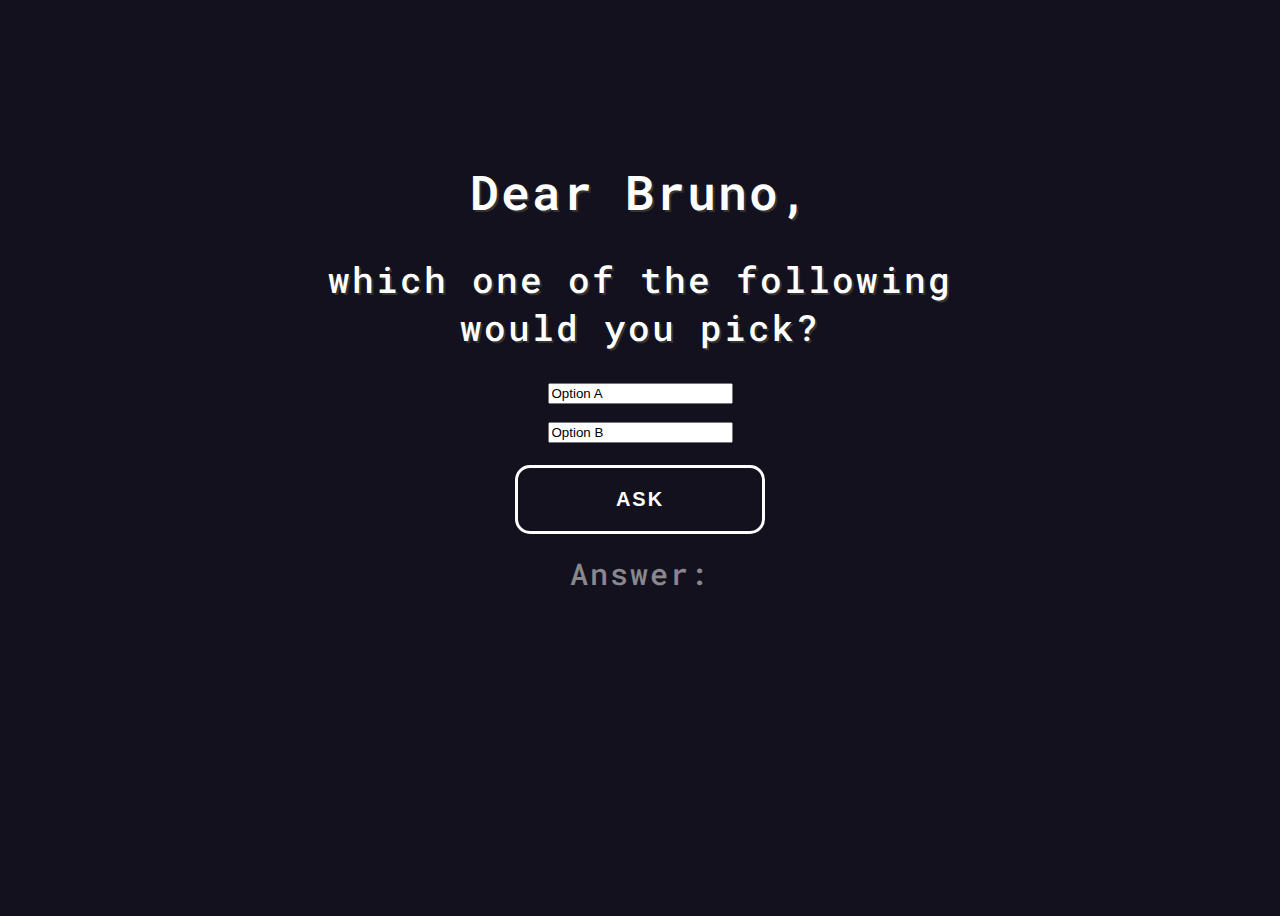
==== index.html @ d7ef26d2 "updated name" ====
<!DOCTYPE html>
<html>
    <head>
        <meta charset="UTF-8">
        <meta http-equiv="Content-Type" content="text/html; charset=UTF-8">
        <meta http-equiv="X-UA-Compatible" content="IE=Edge, chrome=1">
        <meta name="viewport" content="width=device-width, initial-scale=1.0, maximum-scale=1.0">
        
        <title>Buildiful AI</title>
        <link rel="stylesheet" type="text/css" href="css/style.css">
        <link rel="manifest" href="manifest.json">
        <link rel="icon" type="image/png" href="favicon.png">
        <link rel="stylesheet" href="https://fonts.googleapis.com/css?family=Roboto Mono">
        <meta name="description" content="A faux artificial intelligence app">
    </head>

    <body>
        <script src="js/main.js"></script>
        <script>new Question();</script>
        <div class="main">
            <div id="salutation">Dear Bruno,</div>
            <div id="question">which one of the following would you pick?</div>
            <div id="options">
                <form action="javascript:;" onsubmit="ask(this)">
                    <input type="text" id="option_1" name="option_1" value="Option A"><br>
                    <input type="text" id="option_2" name="option_2" value="Option B"><br>
                    <button type="submit">ASK</button>
                </form>
            </div>
            <div id="answer">Answer:</div>
        </div>
    </body>
</html>
---- css/style.css ----
body {
  font-family: "Roboto Mono";
  text-align: center;
  background-color: #13111E;
  position: relative;
  height: 100vh;
  overflow: hidden;
  background-size: cover;
}

.main {
  position: absolute;
  top: 50%;
  left: 50%;
  transform: translate(-50%, -60%);
  width: 720px;
  height: 100%;
  display: flex;
  justify-content: center;
  align-items: center;
  flex-direction: column;
}
.main #salutation {
  color: #fff;
  text-shadow: 2px 2px 0px #333;
  font-size: 48px;
  font-weight: 600;
  letter-spacing: 2px;
  margin: 1rem 0;
}
.main #question {
  color: #fff;
  text-shadow: 2px 2px 0px #333;
  font-size: 36px;
  font-weight: 500;
  letter-spacing: 2px;
  margin: 1rem 0;
}
.main #options {
  color: rgba(255, 255, 255, 0.5);
  font-size: 30px;
  font-weight: 500;
  letter-spacing: 2px;
}
.main #options button {
  background-color: transparent;
  border: 3px solid #fff;
  border-radius: 15px;
  color: #fff;
  padding: 20px 24px;
  font-size: 20px;
  font-weight: 600;
  letter-spacing: 2px;
  cursor: pointer;
  width: 250px;
  margin: 20px auto;
}
.main #options button:hover {
  border: 3px solid rgb(221, 59, 123);
  color: rgb(221, 59, 123);
}
.main #answer {
  color: rgba(255, 255, 255, 0.5);
  font-size: 30px;
  font-weight: 500;
  letter-spacing: 2px;
}/*# sourceMappingURL=style.css.map */
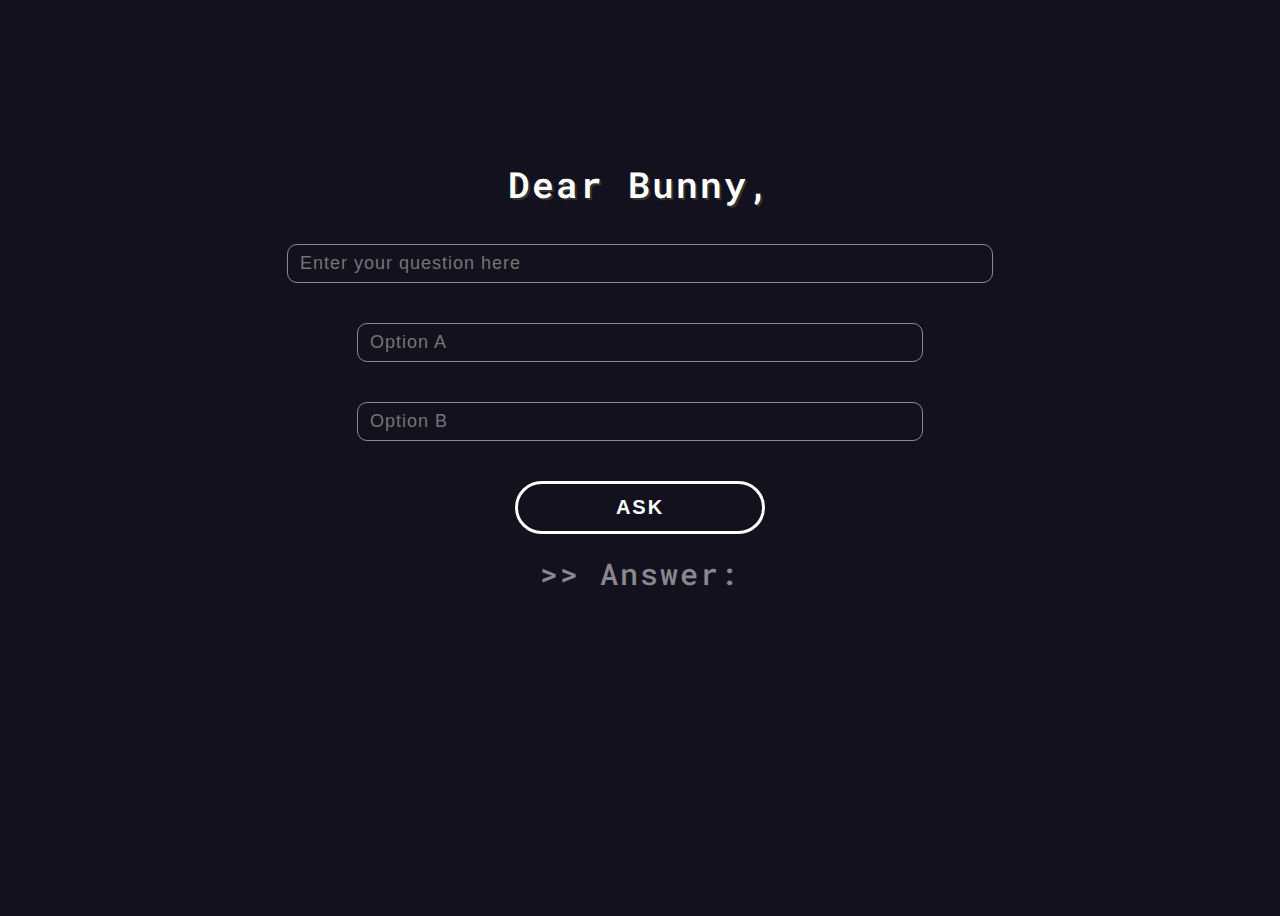
==== commit 1c337818: "updated UI" ====
--- a/index.html
+++ b/index.html
@@ -18,16 +18,17 @@
         <script src="js/main.js"></script>
         <script>new Question();</script>
         <div class="main">
-            <div id="salutation">Dear Bruno,</div>
-            <div id="question">which one of the following would you pick?</div>
-            <div id="options">
+            <div id="salutation"></div>
+            <div id="question_div"><input type="text" class="question" placeholder="Enter your question here"></div>
+            <div id="options_div">
                 <form action="javascript:;" onsubmit="ask(this)">
-                    <input type="text" id="option_1" name="option_1" value="Option A"><br>
-                    <input type="text" id="option_2" name="option_2" value="Option B"><br>
+                    <input type="text" id="option_1" class="option" name="option_1" placeholder="Option A"><br>
+                    <input type="text" id="option_2" class="option" name="option_2" placeholder="Option B"><br>
                     <button type="submit">ASK</button>
                 </form>
             </div>
-            <div id="answer">Answer:</div>
+            <div id="answer_div">>> Answer:</div>
         </div>
+        <script>updateName();</script>
     </body>
 </html>--- a/css/style.css
+++ b/css/style.css
@@ -23,31 +23,41 @@
 .main #salutation {
   color: #fff;
   text-shadow: 2px 2px 0px #333;
-  font-size: 48px;
+  font-size: 36px;
   font-weight: 600;
   letter-spacing: 2px;
   margin: 1rem 0;
 }
-.main #question {
+.main #question_div .question {
+  background-color: transparent;
+  border: 1px solid rgba(255, 255, 255, 0.5);
+  border-radius: 10px;
   color: #fff;
-  text-shadow: 2px 2px 0px #333;
-  font-size: 36px;
-  font-weight: 500;
-  letter-spacing: 2px;
-  margin: 1rem 0;
+  padding: 8px 12px;
+  font-size: 18px;
+  font-weight: 400;
+  letter-spacing: 1px;
+  width: 680px;
+  margin: 20px auto;
 }
-.main #options {
-  color: rgba(255, 255, 255, 0.5);
-  font-size: 30px;
-  font-weight: 500;
-  letter-spacing: 2px;
+.main #options_div .option {
+  background-color: transparent;
+  border: 1px solid rgba(255, 255, 255, 0.5);
+  border-radius: 10px;
+  color: #fff;
+  padding: 8px 12px;
+  font-size: 18px;
+  font-weight: 400;
+  letter-spacing: 1px;
+  width: 540px;
+  margin: 20px auto;
 }
-.main #options button {
+.main #options_div button {
   background-color: transparent;
   border: 3px solid #fff;
-  border-radius: 15px;
+  border-radius: 30px;
   color: #fff;
-  padding: 20px 24px;
+  padding: 12px 18px;
   font-size: 20px;
   font-weight: 600;
   letter-spacing: 2px;
@@ -55,11 +65,11 @@
   width: 250px;
   margin: 20px auto;
 }
-.main #options button:hover {
+.main #options_div button:hover {
   border: 3px solid rgb(221, 59, 123);
   color: rgb(221, 59, 123);
 }
-.main #answer {
+.main #answer_div {
   color: rgba(255, 255, 255, 0.5);
   font-size: 30px;
   font-weight: 500;
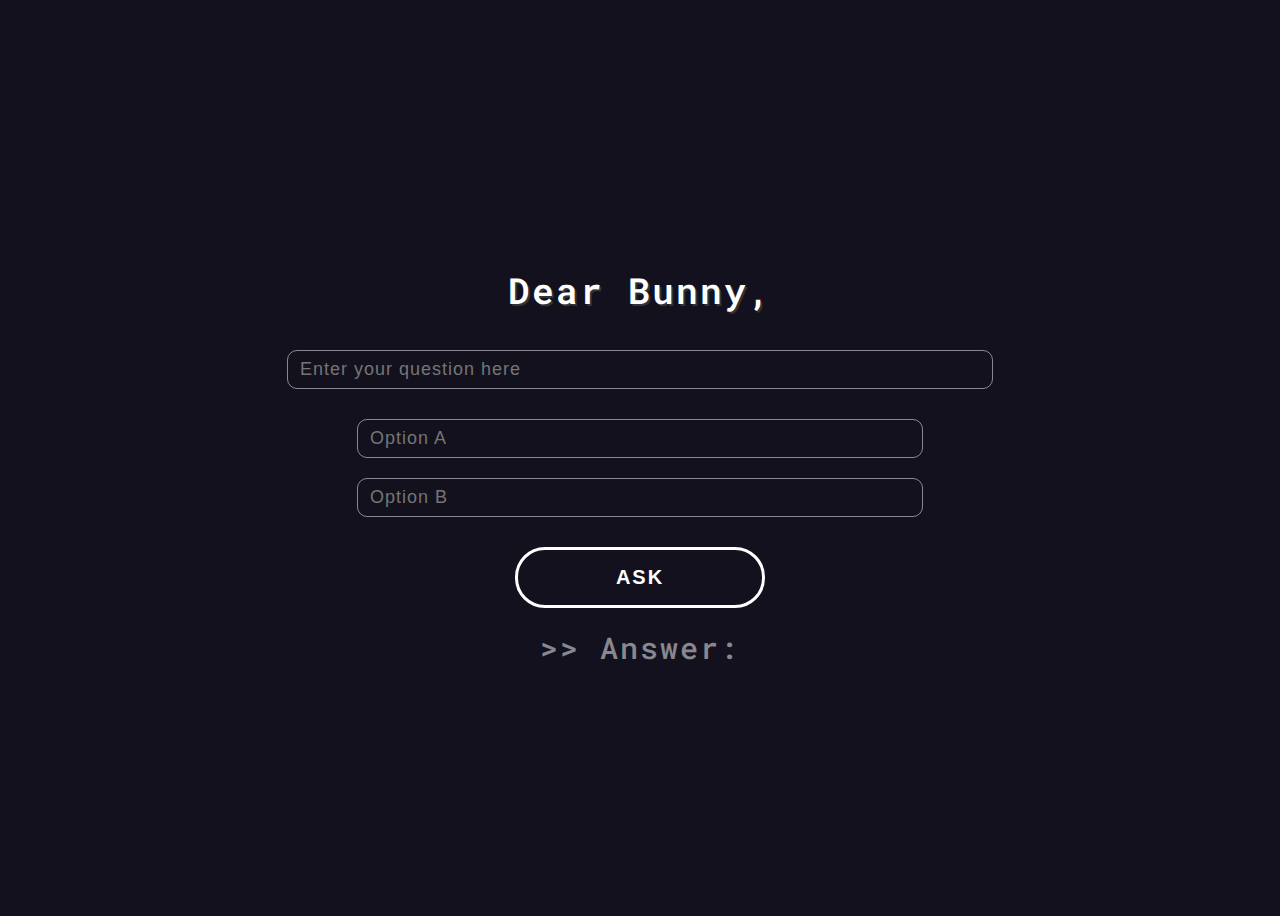
==== commit b240d77c: "updated UI" ====
--- a/index.html
+++ b/index.html
@@ -28,6 +28,7 @@
                 </form>
             </div>
             <div id="answer_div">>> Answer:</div>
+            <!--<div id="footer_link">Note</div>-->
         </div>
         <script>updateName();</script>
     </body>
--- a/css/style.css
+++ b/css/style.css
@@ -12,7 +12,7 @@
   position: absolute;
   top: 50%;
   left: 50%;
-  transform: translate(-50%, -60%);
+  transform: translate(-50%, -50%);
   width: 720px;
   height: 100%;
   display: flex;
@@ -50,14 +50,14 @@
   font-weight: 400;
   letter-spacing: 1px;
   width: 540px;
-  margin: 20px auto;
+  margin: 10px auto;
 }
 .main #options_div button {
   background-color: transparent;
   border: 3px solid #fff;
   border-radius: 30px;
   color: #fff;
-  padding: 12px 18px;
+  padding: 16px 18px;
   font-size: 20px;
   font-weight: 600;
   letter-spacing: 2px;
@@ -74,4 +74,13 @@
   font-size: 30px;
   font-weight: 500;
   letter-spacing: 2px;
+}
+.main #footer_link {
+  position: absolute;
+  bottom: 10px;
+  color: rgba(255, 255, 255, 0.3);
+  font-size: 10px;
+  font-weight: 400;
+  letter-spacing: 1px;
+  text-decoration: underline;
 }/*# sourceMappingURL=style.css.map */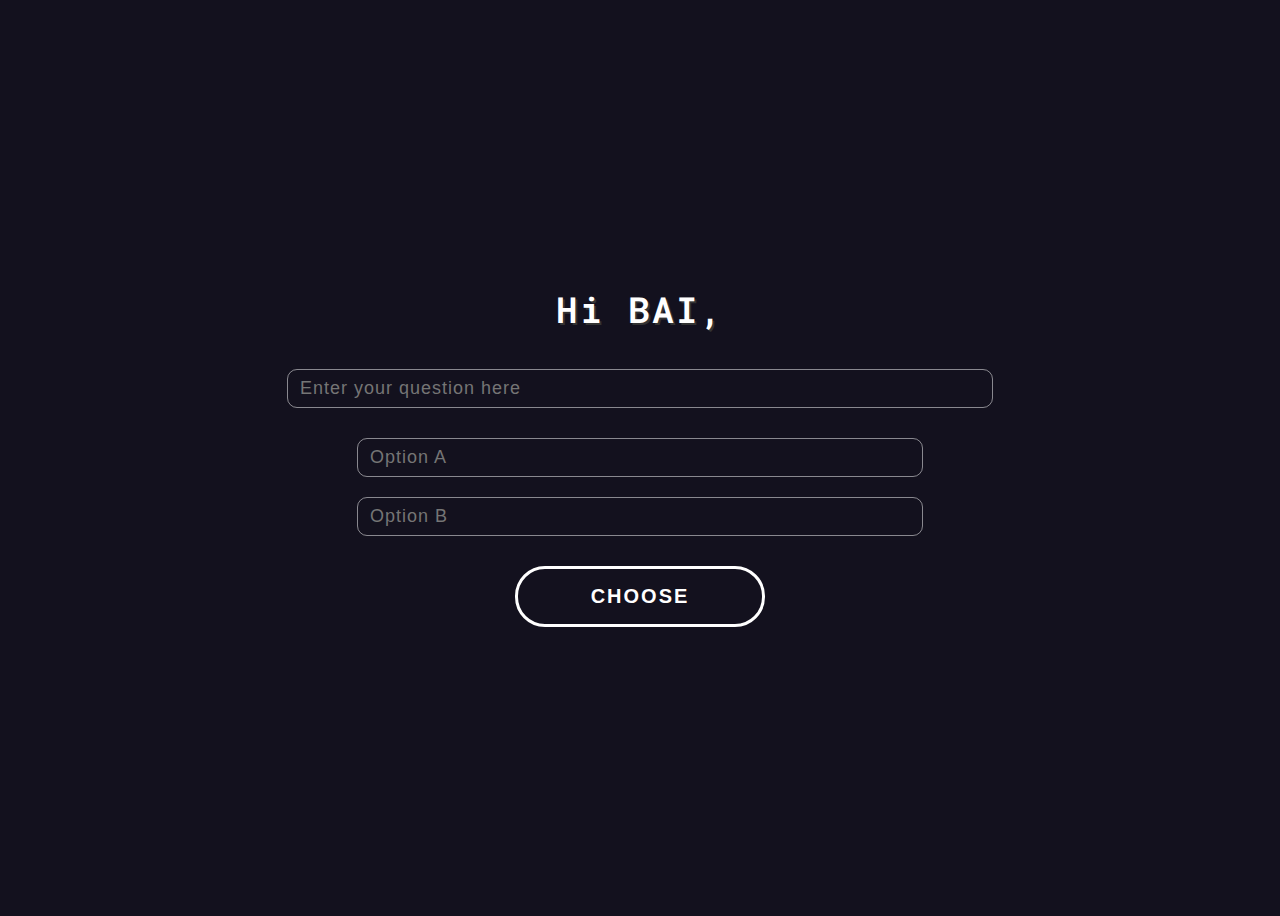
==== commit af7fdca6: "updated UI" ====
--- a/index.html
+++ b/index.html
@@ -17,19 +17,30 @@
     <body>
         <script src="js/main.js"></script>
         <script>new Question();</script>
+        <!-- Google tag (gtag.js) -->
+        <script async src="https://www.googletagmanager.com/gtag/js?id=G-PZF6MV156X"></script>
+        <script>
+            window.dataLayer = window.dataLayer || [];
+            function gtag(){dataLayer.push(arguments);}
+            gtag('js', new Date());
+
+            gtag('config', 'G-PZF6MV156X');
+        </script>
         <div class="main">
-            <div id="salutation"></div>
+            <div id="salutation">Hi BAI,</div>
             <div id="question_div"><input type="text" class="question" placeholder="Enter your question here"></div>
             <div id="options_div">
                 <form action="javascript:;" onsubmit="ask(this)">
+                <!--<form action="404.html" onsubmit="window.location.href='404.html'">-->
                     <input type="text" id="option_1" class="option" name="option_1" placeholder="Option A"><br>
                     <input type="text" id="option_2" class="option" name="option_2" placeholder="Option B"><br>
-                    <button type="submit">ASK</button>
+                    <button type="submit">CHOOSE</button>
+                    <!--<button type="submit" formaction="404.html">CHOOSE</button>-->
                 </form>
             </div>
-            <div id="answer_div">>> Answer:</div>
+            <div id="answer_div"></div>
             <!--<div id="footer_link">Note</div>-->
         </div>
-        <script>updateName();</script>
+        <!--<script>updateName();</script>-->
     </body>
 </html>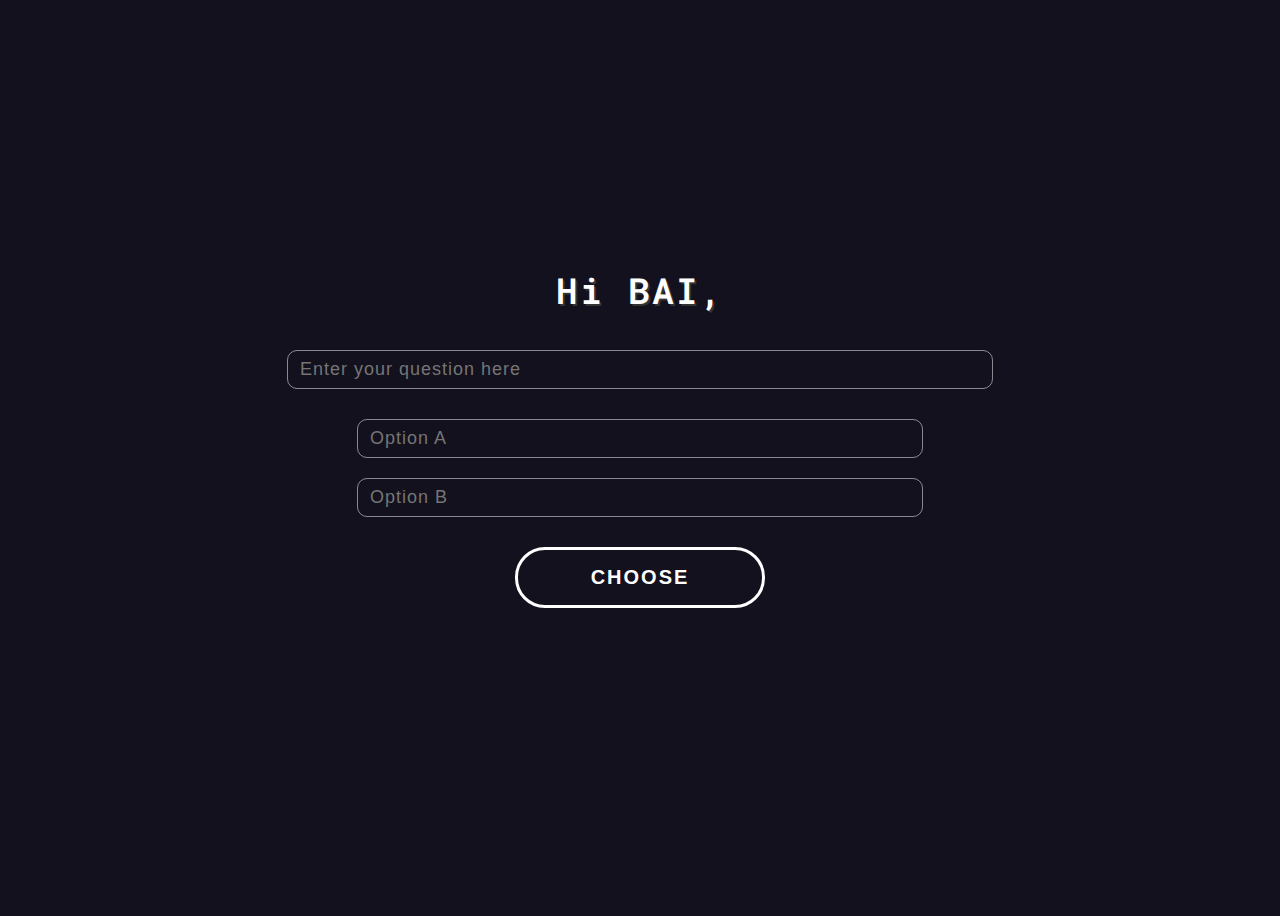
==== commit 67f9c23f: "updated UI" ====
--- a/index.html
+++ b/index.html
@@ -38,9 +38,10 @@
                     <!--<button type="submit" formaction="404.html">CHOOSE</button>-->
                 </form>
             </div>
-            <div id="answer_div"></div>
+            <div id="answer_div">to be continued...</div>
             <!--<div id="footer_link">Note</div>-->
         </div>
+        <script>init();</script>
         <!--<script>updateName();</script>-->
     </body>
 </html>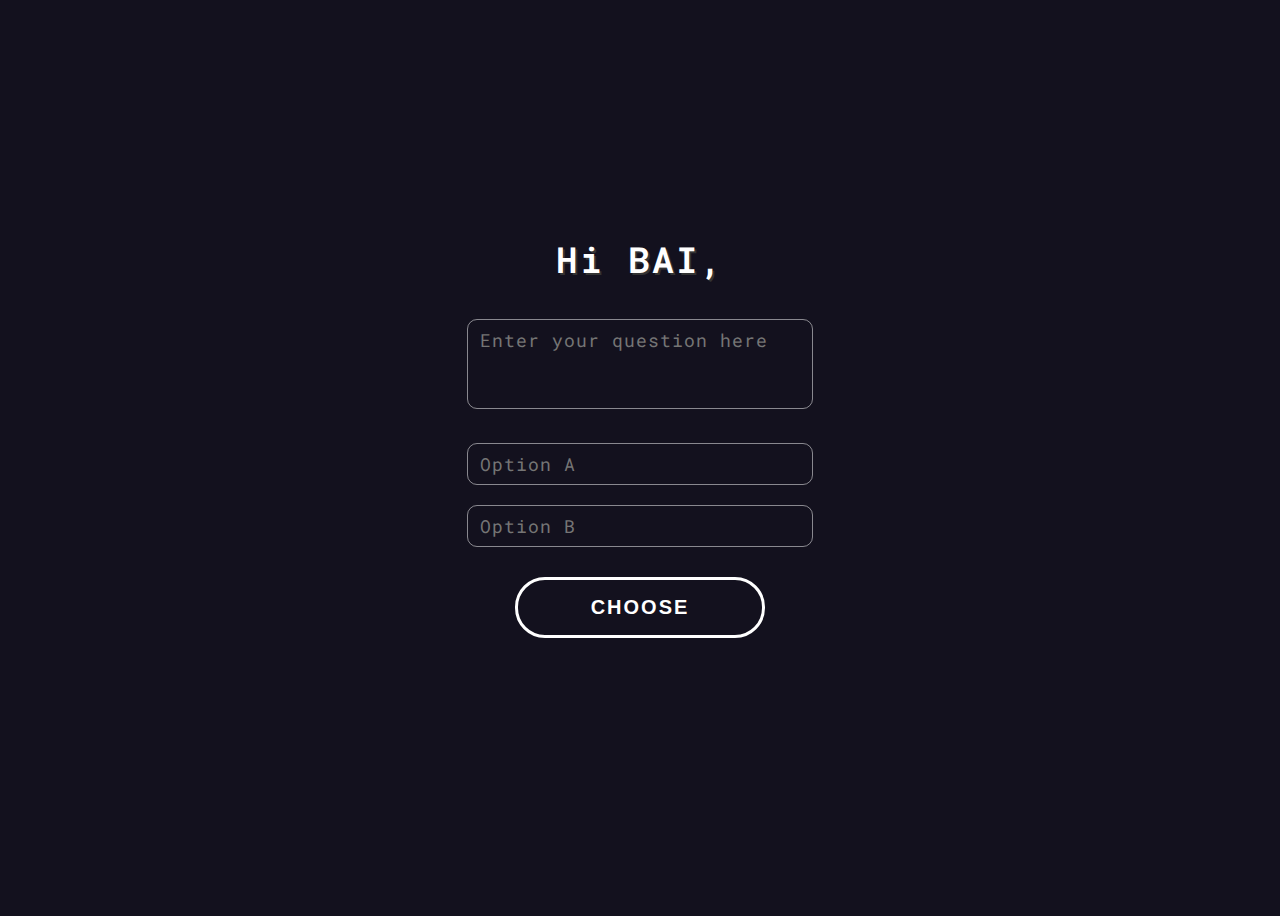
==== commit 3d2cad4d: "updated UI to be more mobile-friendly" ====
--- a/index.html
+++ b/index.html
@@ -5,7 +5,7 @@
         <meta http-equiv="Content-Type" content="text/html; charset=UTF-8">
         <meta http-equiv="X-UA-Compatible" content="IE=Edge, chrome=1">
         <meta name="viewport" content="width=device-width, initial-scale=1.0, maximum-scale=1.0">
-        
+
         <title>Buildiful AI</title>
         <link rel="stylesheet" type="text/css" href="css/style.css">
         <link rel="manifest" href="manifest.json">
@@ -28,7 +28,10 @@
         </script>
         <div class="main">
             <div id="salutation">Hi BAI,</div>
-            <div id="question_div"><input type="text" class="question" placeholder="Enter your question here"></div>
+            <div id="question_div">
+                <!--<input type="text" class="question" placeholder="Enter your question here">-->
+                <textarea class="question" placeholder="Enter your question here" rows="3" cols="6"></textarea>
+            </div>
             <div id="options_div">
                 <form action="javascript:;" onsubmit="ask(this)">
                 <!--<form action="404.html" onsubmit="window.location.href='404.html'">-->
@@ -44,4 +47,4 @@
         <script>init();</script>
         <!--<script>updateName();</script>-->
     </body>
-</html>+</html>
--- a/css/style.css
+++ b/css/style.css
@@ -13,7 +13,7 @@
   top: 50%;
   left: 50%;
   transform: translate(-50%, -50%);
-  width: 720px;
+  width: 480px;
   height: 100%;
   display: flex;
   justify-content: center;
@@ -29,6 +29,7 @@
   margin: 1rem 0;
 }
 .main #question_div .question {
+  font-family: "Roboto Mono";
   background-color: transparent;
   border: 1px solid rgba(255, 255, 255, 0.5);
   border-radius: 10px;
@@ -37,10 +38,12 @@
   font-size: 18px;
   font-weight: 400;
   letter-spacing: 1px;
-  width: 680px;
+  width: 320px;
   margin: 20px auto;
+  resize: none;
 }
 .main #options_div .option {
+  font-family: "Roboto Mono";
   background-color: transparent;
   border: 1px solid rgba(255, 255, 255, 0.5);
   border-radius: 10px;
@@ -49,7 +52,7 @@
   font-size: 18px;
   font-weight: 400;
   letter-spacing: 1px;
-  width: 540px;
+  width: 320px;
   margin: 10px auto;
 }
 .main #options_div button {
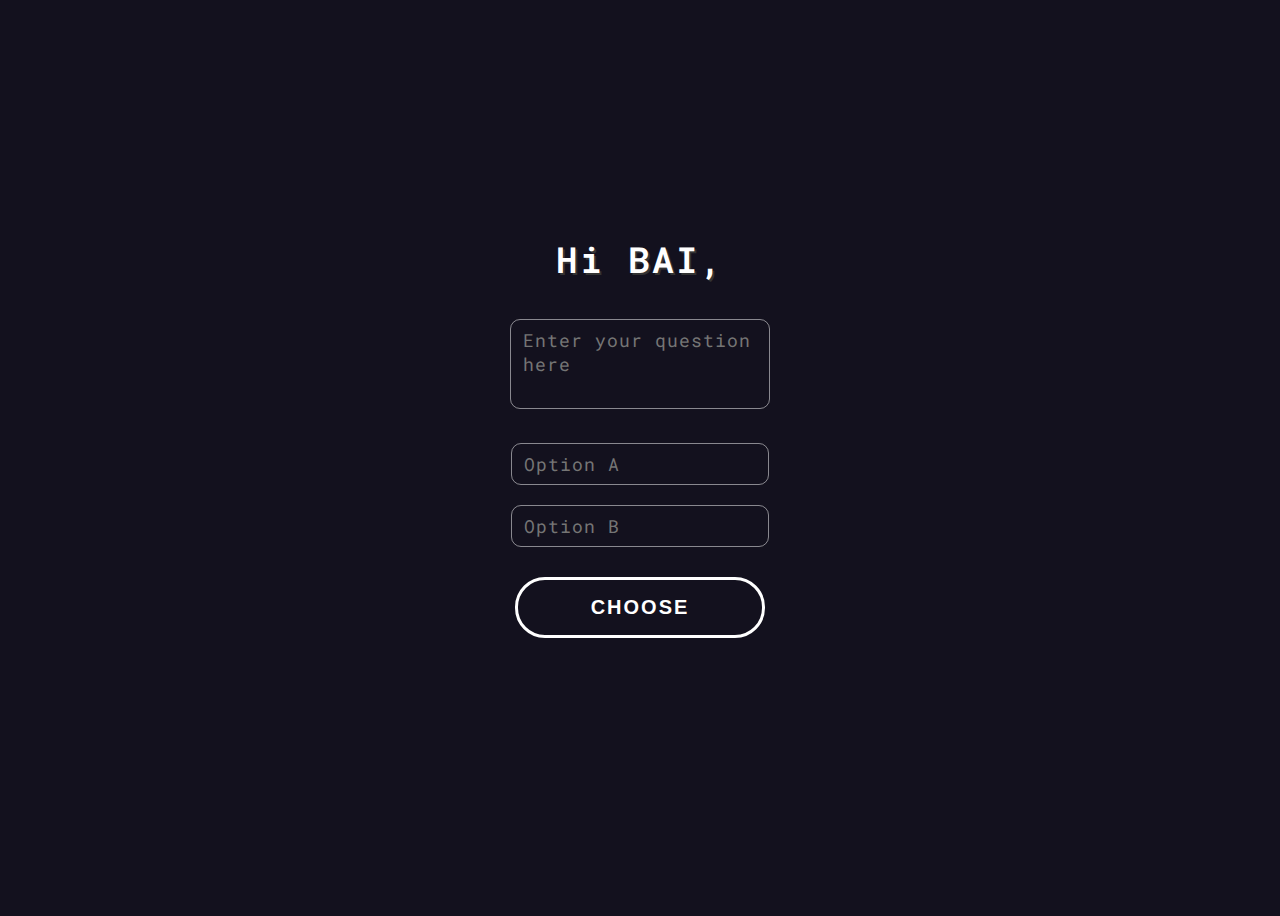
==== commit 1082fe92: "updated UI to be more mobile-friendly" ====
--- a/index.html
+++ b/index.html
@@ -30,7 +30,7 @@
             <div id="salutation">Hi BAI,</div>
             <div id="question_div">
                 <!--<input type="text" class="question" placeholder="Enter your question here">-->
-                <textarea class="question" placeholder="Enter your question here" rows="3" cols="6"></textarea>
+                <textarea class="question" placeholder="Enter your question here" rows="3" cols="20"></textarea>
             </div>
             <div id="options_div">
                 <form action="javascript:;" onsubmit="ask(this)">
--- a/css/style.css
+++ b/css/style.css
@@ -13,7 +13,7 @@
   top: 50%;
   left: 50%;
   transform: translate(-50%, -50%);
-  width: 480px;
+  max-width: 720px;
   height: 100%;
   display: flex;
   justify-content: center;
@@ -38,7 +38,7 @@
   font-size: 18px;
   font-weight: 400;
   letter-spacing: 1px;
-  width: 320px;
+  width: 90%;
   margin: 20px auto;
   resize: none;
 }
@@ -52,7 +52,7 @@
   font-size: 18px;
   font-weight: 400;
   letter-spacing: 1px;
-  width: 320px;
+  width: 90%;
   margin: 10px auto;
 }
 .main #options_div button {
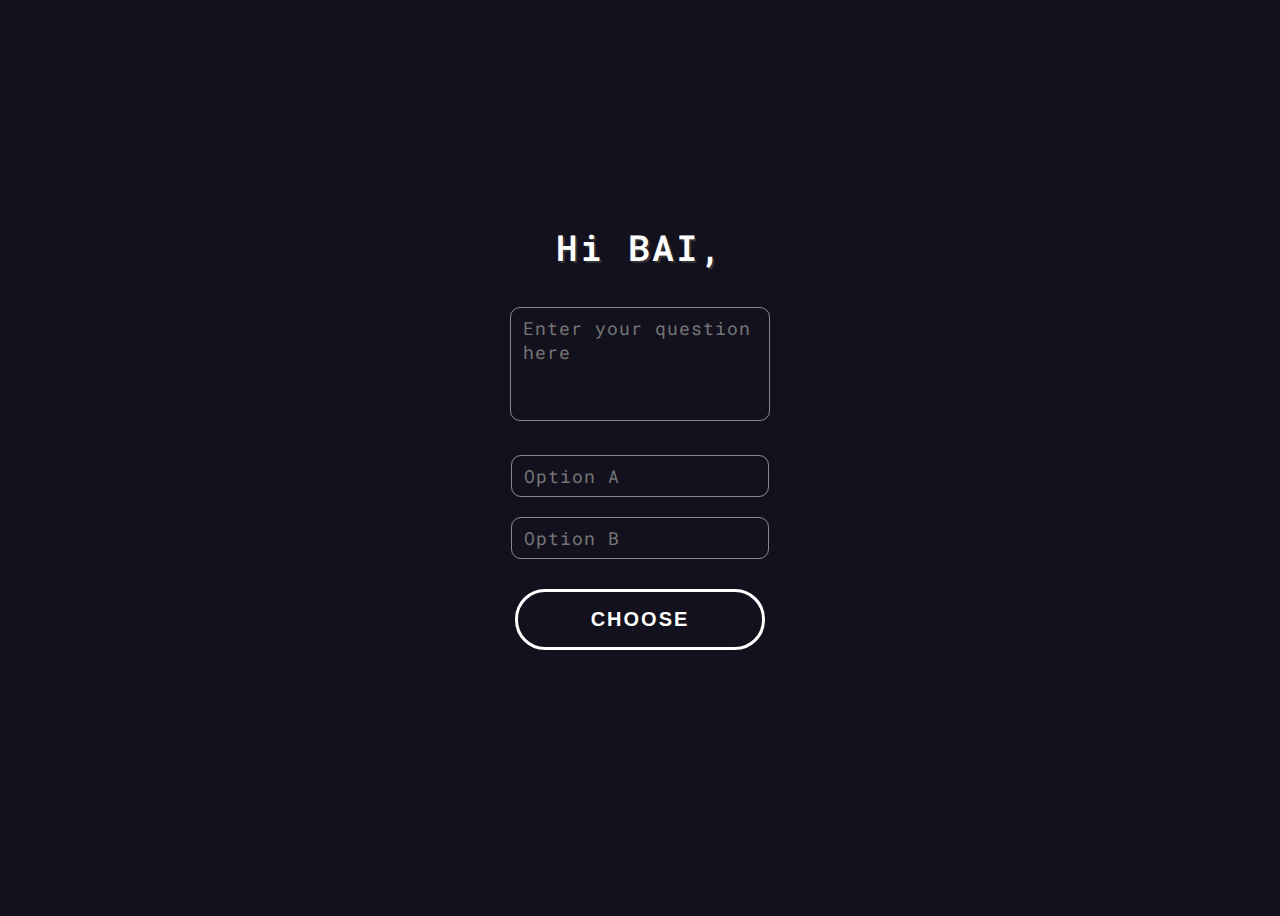
==== commit ed7e69a7: "updated UI to be more mobile-friendly" ====
--- a/index.html
+++ b/index.html
@@ -30,7 +30,7 @@
             <div id="salutation">Hi BAI,</div>
             <div id="question_div">
                 <!--<input type="text" class="question" placeholder="Enter your question here">-->
-                <textarea class="question" placeholder="Enter your question here" rows="3" cols="20"></textarea>
+                <textarea class="question" placeholder="Enter your question here" rows="4" cols="20"></textarea>
             </div>
             <div id="options_div">
                 <form action="javascript:;" onsubmit="ask(this)">
--- a/css/style.css
+++ b/css/style.css
@@ -13,7 +13,7 @@
   top: 50%;
   left: 50%;
   transform: translate(-50%, -50%);
-  max-width: 720px;
+  max-width: 99%;
   height: 100%;
   display: flex;
   justify-content: center;
